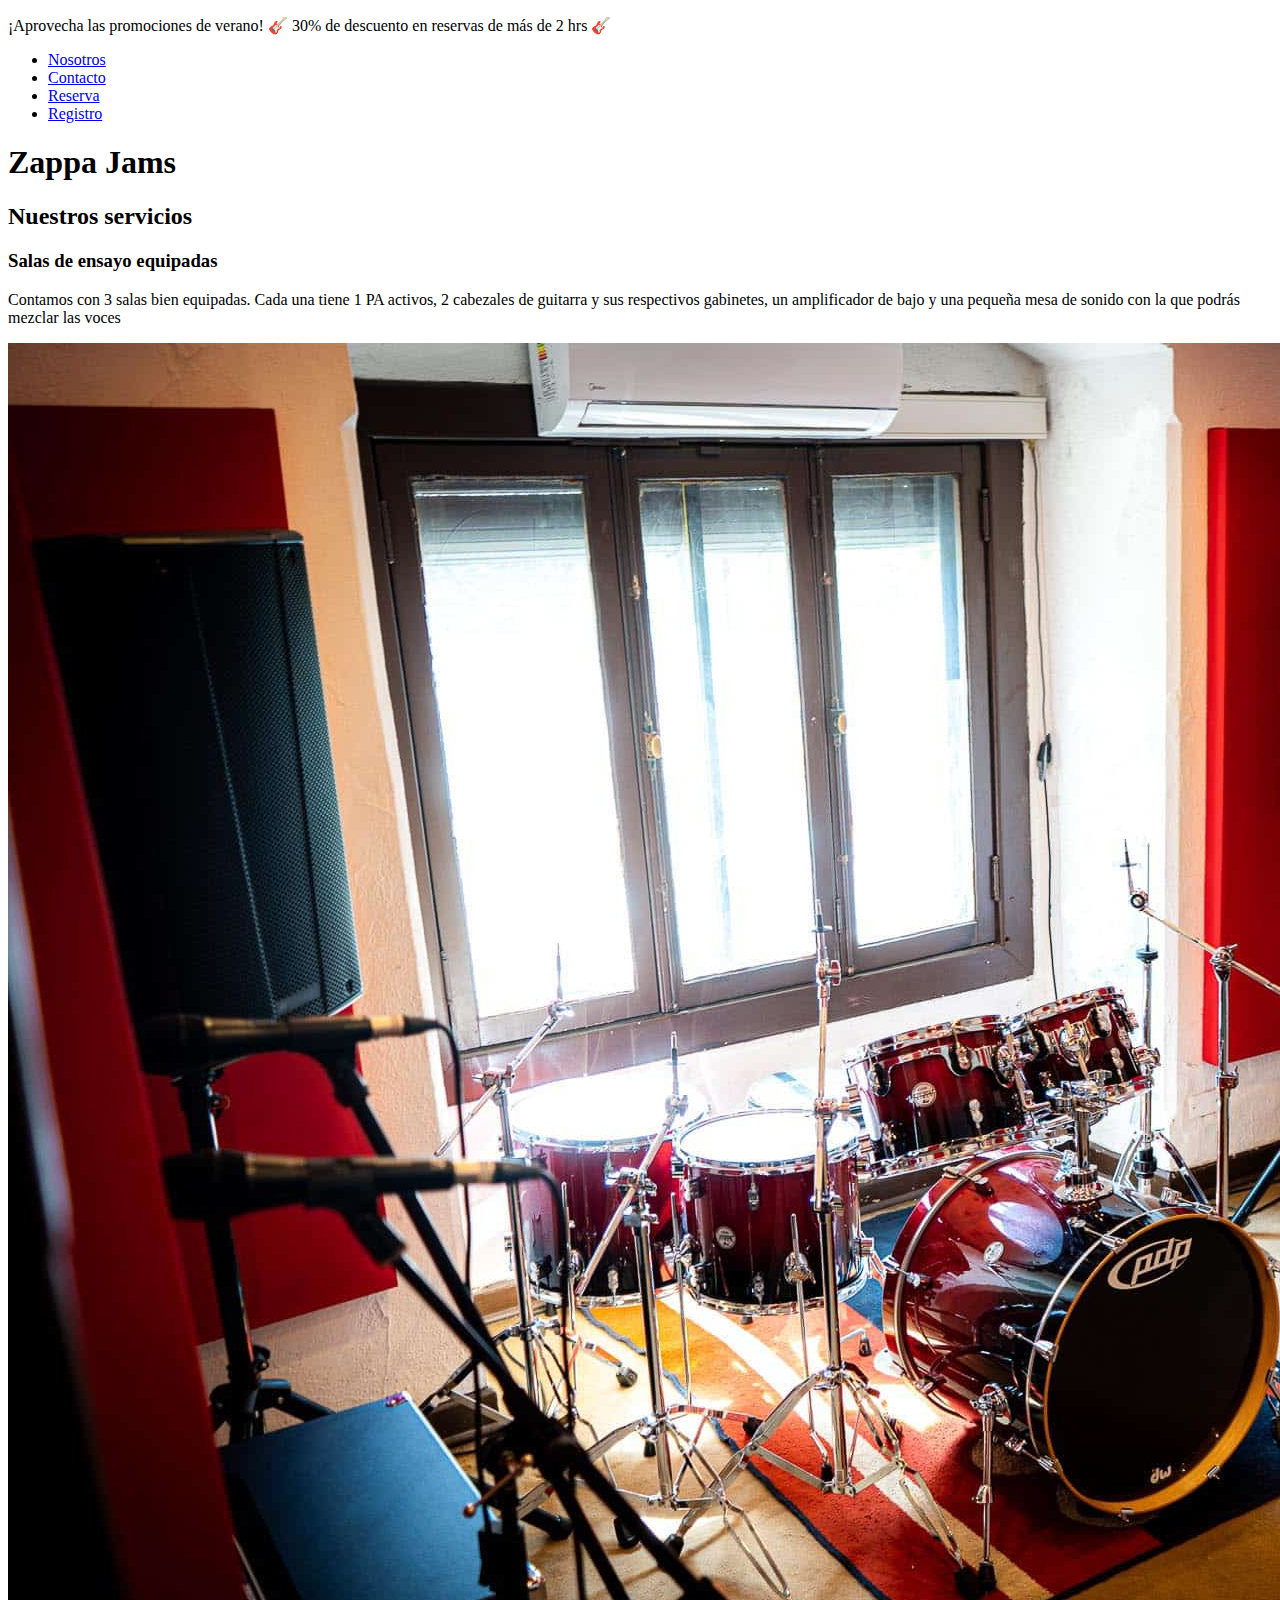
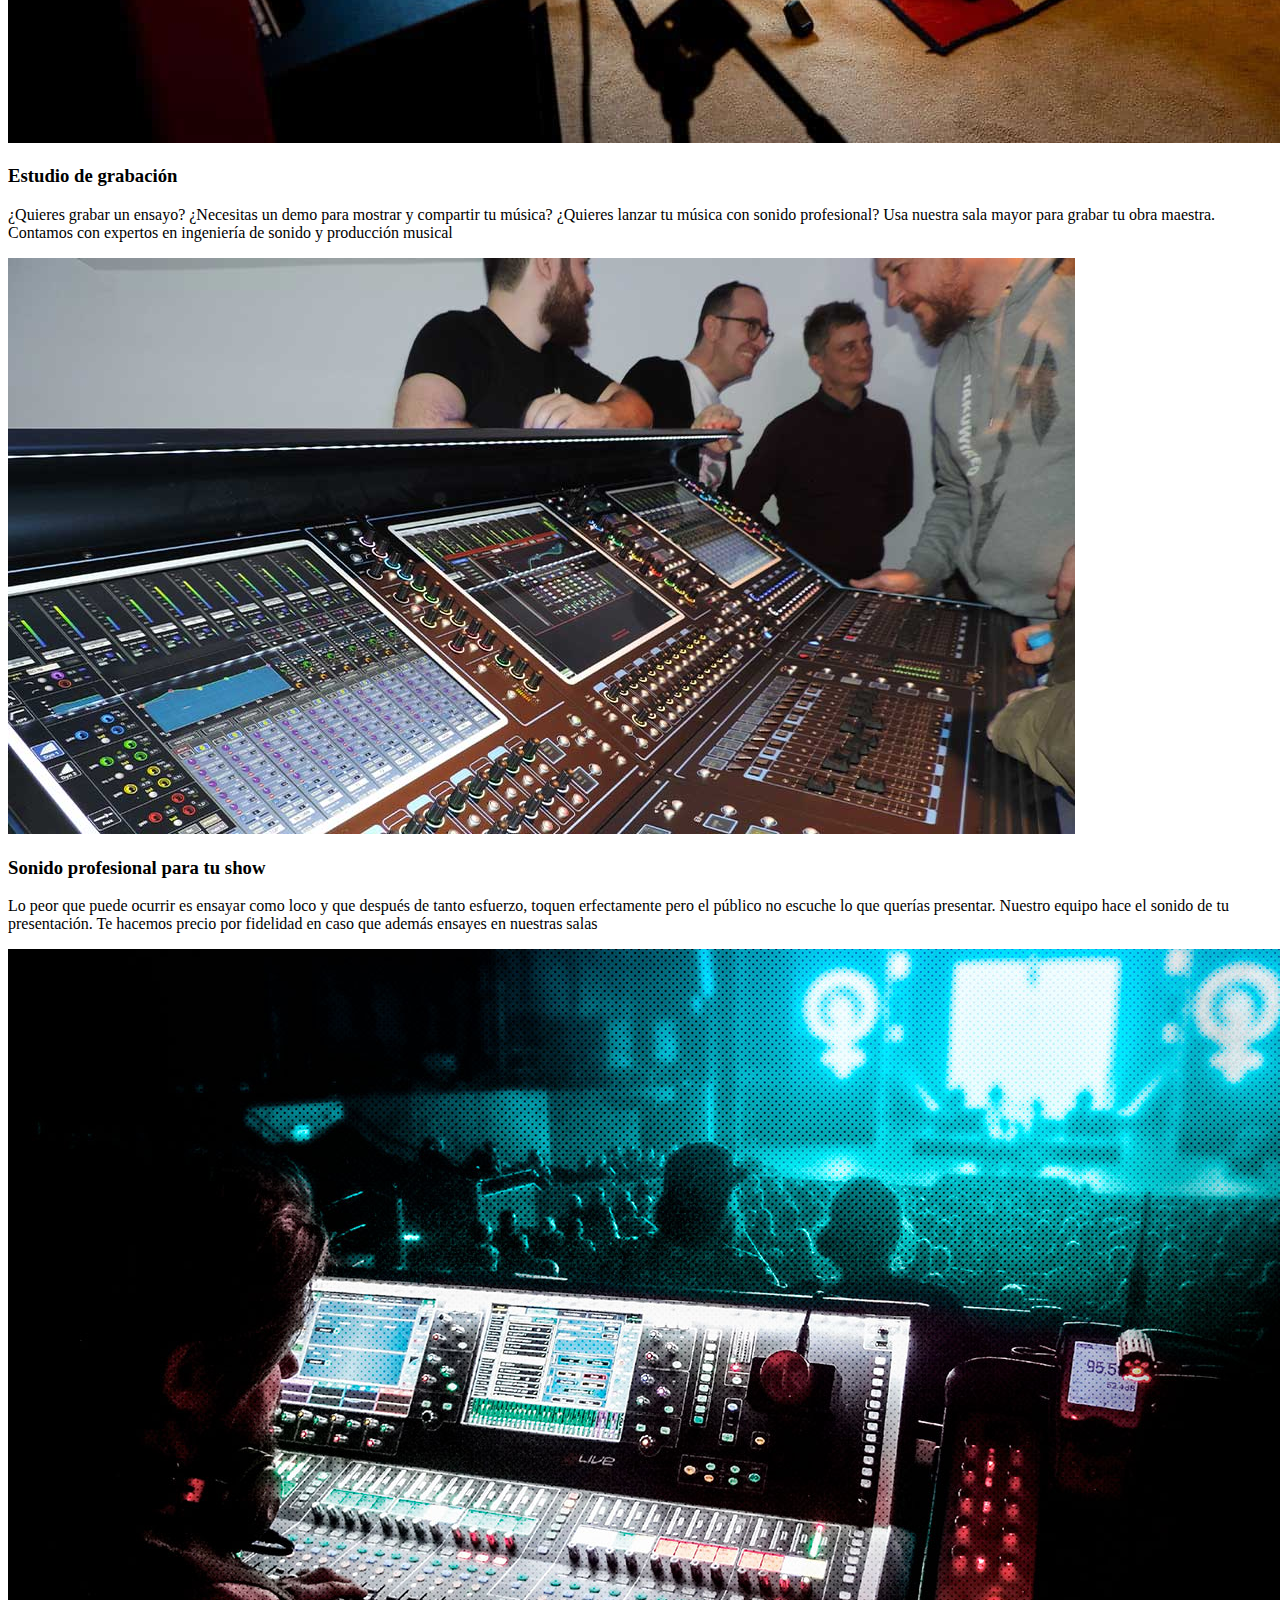
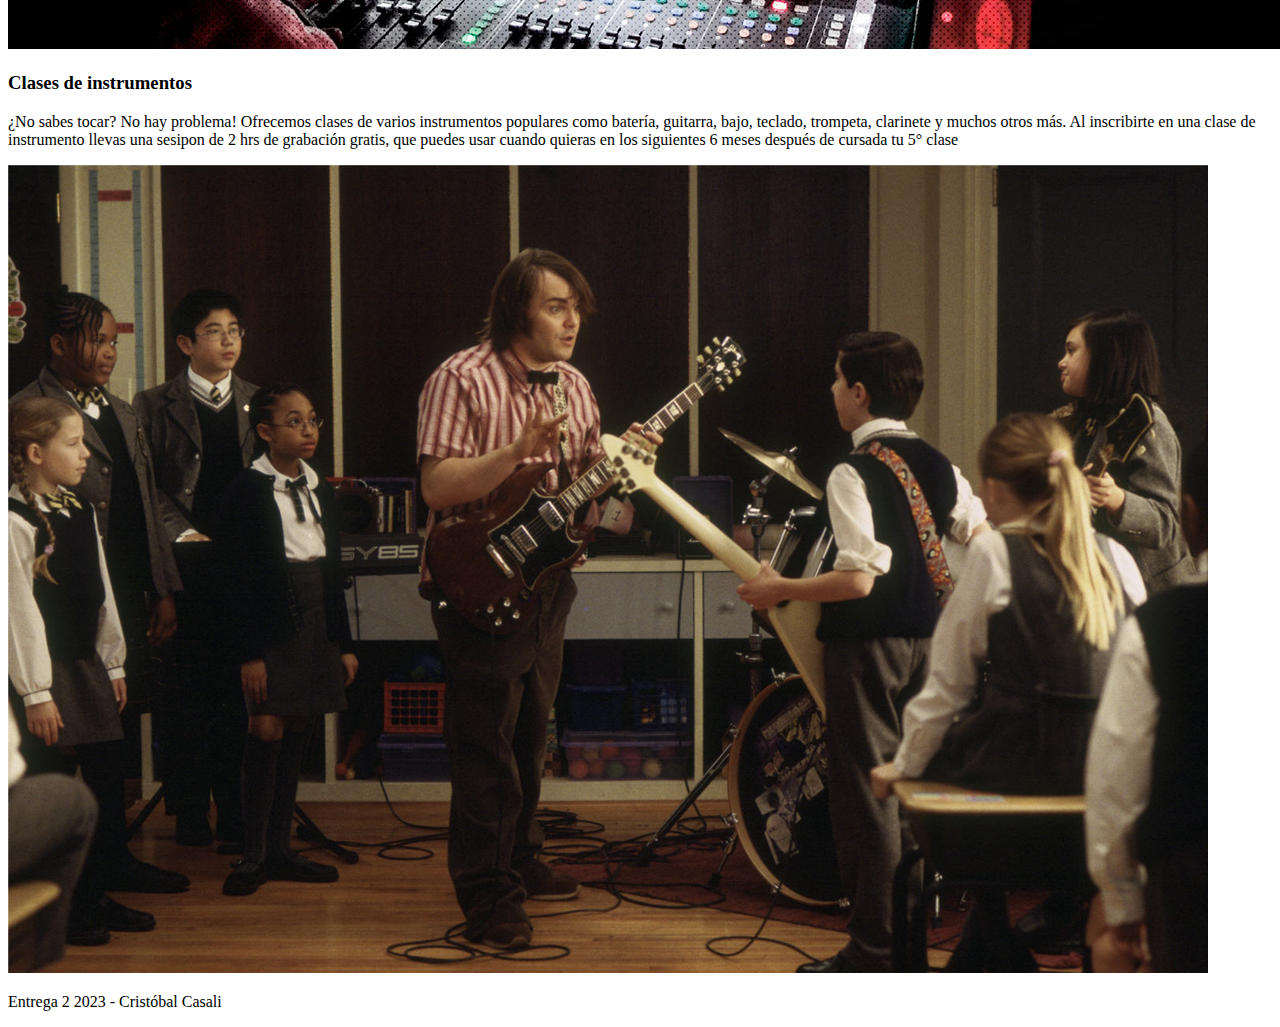
==== index.html @ 2ffb412b "estructura index.html" ====
<!DOCTYPE html>
<html lang="en">
<head>
    <meta charset="UTF-8">
    <meta name="viewport" content="width=device-width, initial-scale=1.0">
    <title>Pre Entrega 3 Coderhouse</title>
    <!-- LINK A CSS -->
    <link rel="stylesheet" href="css/style.css">

</head>
<body>

    <div class="anuncio">
        <p>¡Aprovecha las promociones de verano! 🎸 30% de descuento en reservas de más de 2 hrs 🎸</p>
    </div>

    <header>
        <nav>
            <ul>
                <li><a href="#">Nosotros</a></li>
                <li><a href="#">Contacto</a></li>
                <li><a href="#">Reserva</a></li>
                <li><a href="#">Registro</a></li>
            </ul>
        </nav>
        <h1>Zappa Jams</h1>
    </header>

    <main>

        <section class="titulo-pagina">
            <h2>Nuestros servicios</h2>
        </section>

        <section class="container-servicios">

            <div class="descripcion-prod">
                <h3>Salas de ensayo equipadas</h3>
                <p>Contamos con 3 salas bien equipadas. Cada una tiene 1 PA activos, 2 cabezales de guitarra y sus
                    respectivos gabinetes, un amplificador de bajo y una pequeña mesa de sonido con la que podrás mezclar
                    las voces</p>
                <img src="../assets/sala_ensayo.jpg" alt="Sala de ensayo">
            </div>

            <div class="descripcion-prod">
                <h3>Estudio de grabación</h3>
                <p>¿Quieres grabar un ensayo? ¿Necesitas un demo para mostrar y compartir tu música?
                    ¿Quieres lanzar tu música con sonido profesional?
                    Usa nuestra sala mayor para grabar tu obra maestra. Contamos con expertos en ingeniería de sonido
                    y producción musical</p>
                <img src="../assets/mesa_sonido.jpg " alt="Estudio grabación">
            </div>

            <div class="descripcion-prod">
                <h3>Sonido profesional para tu show</h3>
                <p>Lo peor que puede ocurrir es ensayar como loco y que después de tanto esfuerzo, toquen erfectamente 
                    pero el público no escuche lo que querías presentar. Nuestro equipo hace el sonido de tu presentación.
                    Te hacemos precio por fidelidad en caso que además ensayes en nuestras salas</p>
                <img src="../assets/sonido-en-vivo.jpg" alt="Sonido vivo">
            </div>

            <div class="descripcion-prod">
                <h3>Clases de instrumentos</h3>
                <p>¿No sabes tocar? No hay problema! Ofrecemos clases de varios instrumentos populares como batería, guitarra, bajo, teclado,
                    trompeta, clarinete y muchos otros más. Al inscribirte en una clase de instrumento llevas una sesipon de 2 hrs de grabación
                    gratis, que puedes usar cuando quieras en los siguientes 6 meses después de cursada tu 5° clase
                </p>
                <img src="../assets/school-of-rock.jpg" alt="Clases instrumento">
            </div>

        </section>

    </main>

    <footer>
        <p>Entrega 2 2023 - Cristóbal Casali</p>
    </footer>
    
</body>
</html>
---- css/style.css ----
/*# sourceMappingURL=style.css.map */
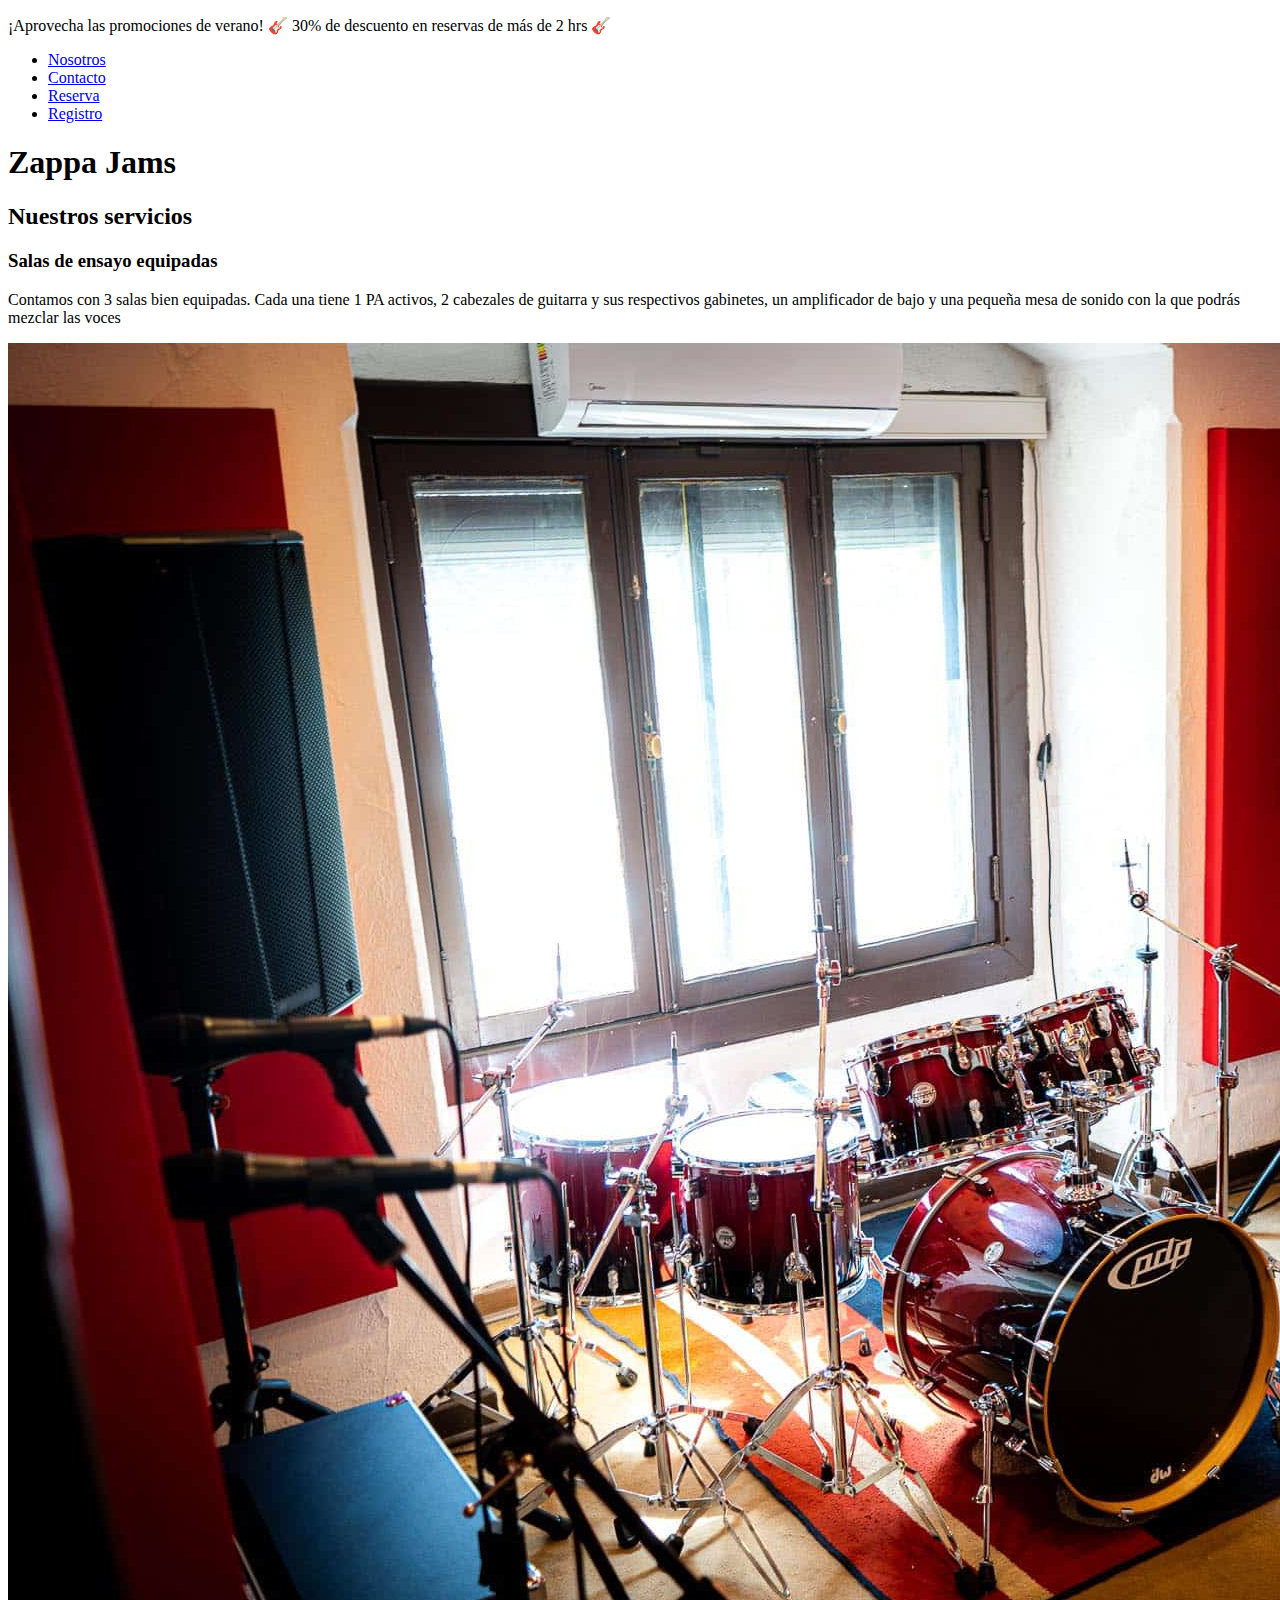
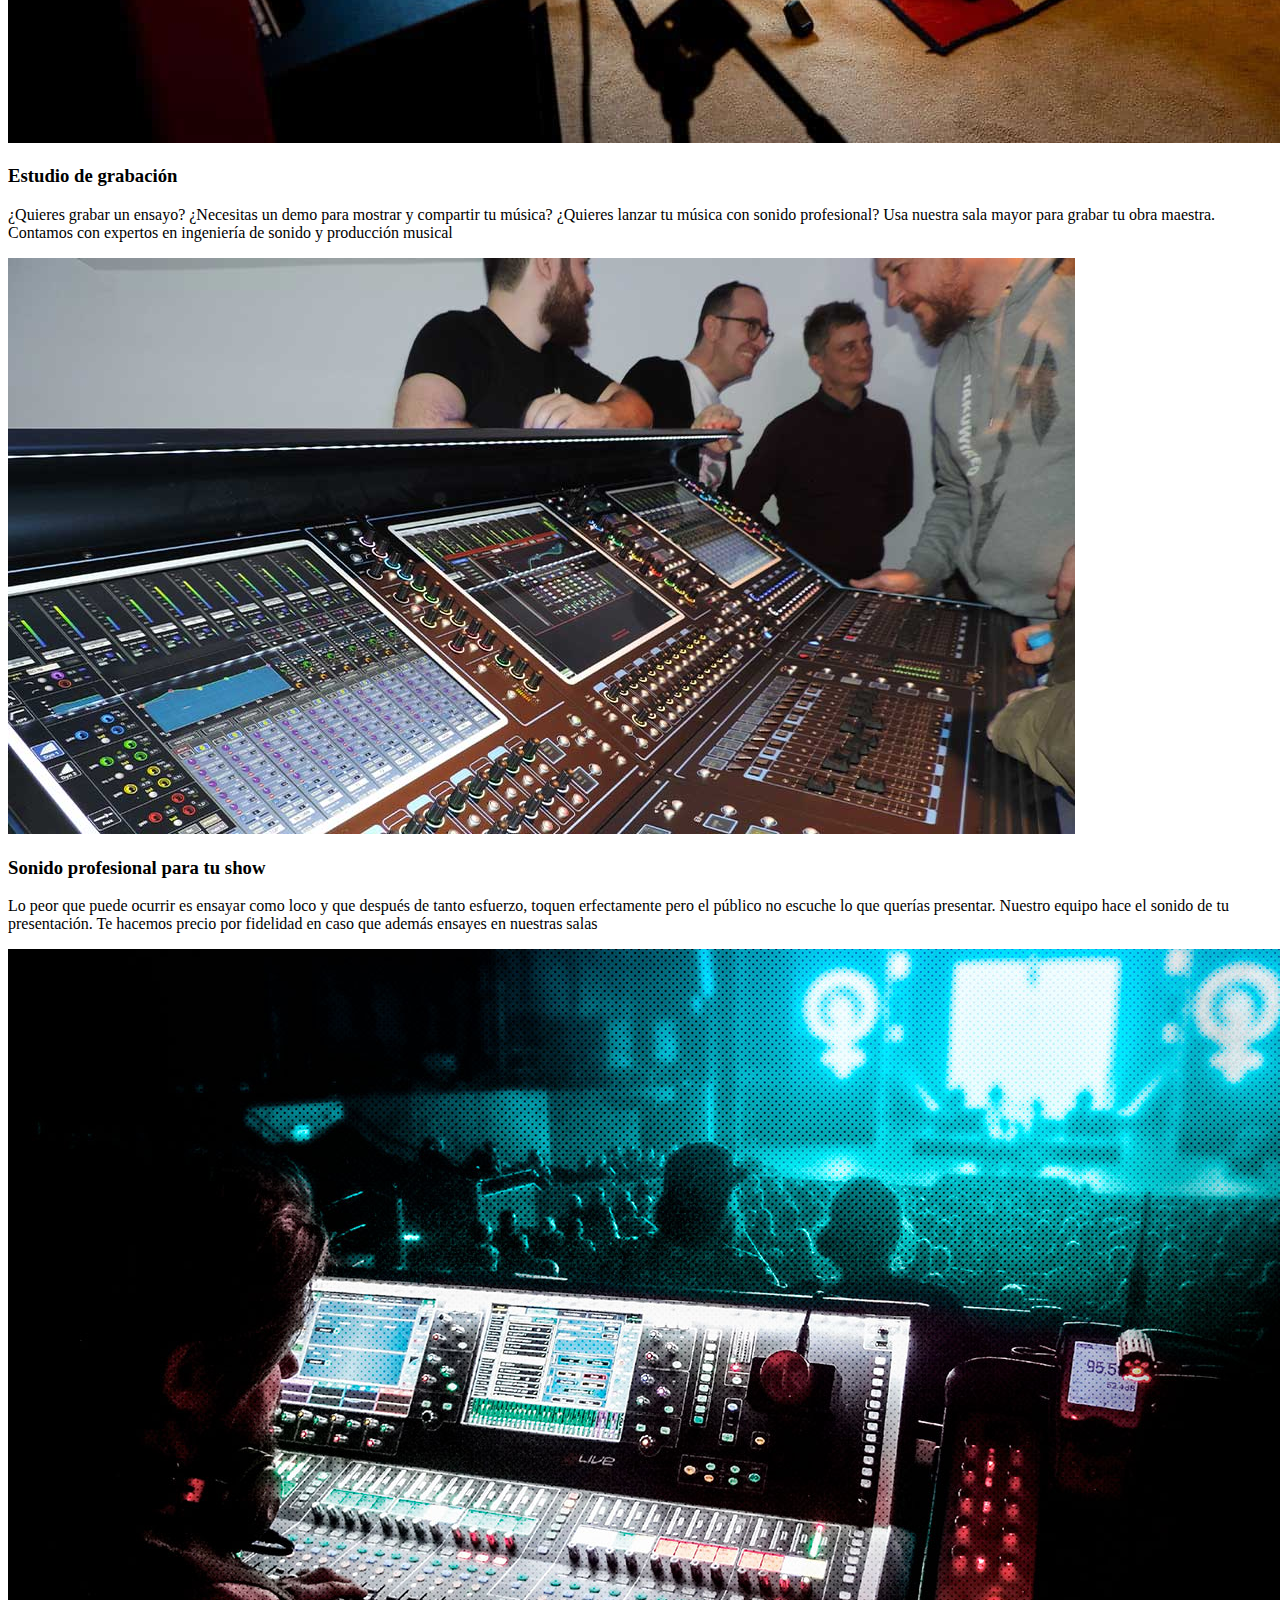
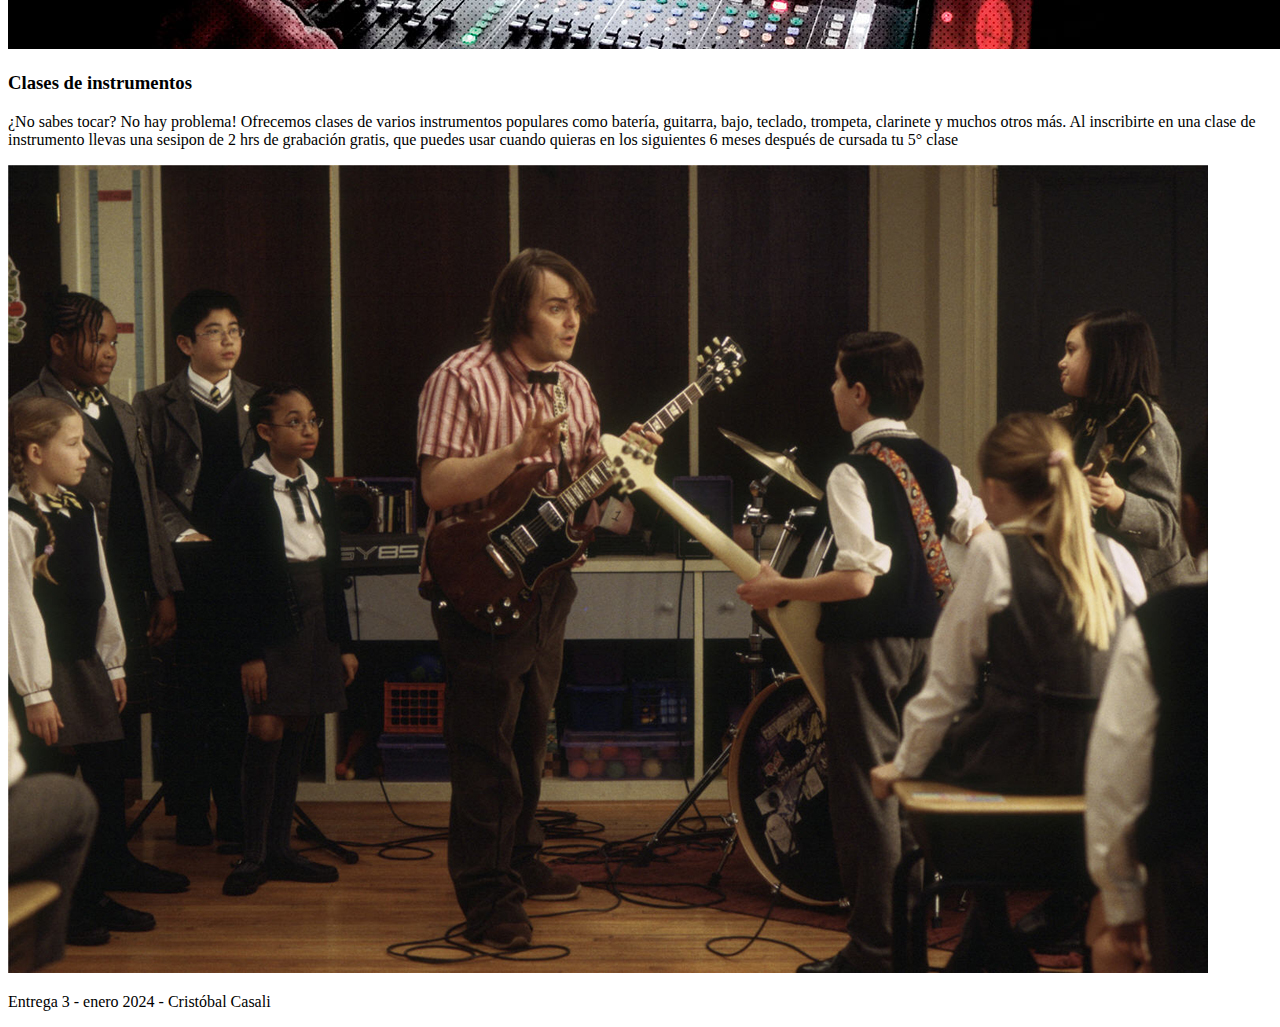
==== commit b42c5567: "fix links de páginas en el sitio y link a index desde otras" ====
--- a/index.html
+++ b/index.html
@@ -17,10 +17,10 @@
     <header>
         <nav>
             <ul>
-                <li><a href="#">Nosotros</a></li>
-                <li><a href="#">Contacto</a></li>
-                <li><a href="#">Reserva</a></li>
-                <li><a href="#">Registro</a></li>
+                <li><a href="html/nosotros.html">Nosotros</a></li>
+                <li><a href="html/contacto.html">Contacto</a></li>
+                <li><a href="html/reserva.html">Reserva</a></li>
+                <li><a href="html/registro.html">Registro</a></li>
             </ul>
         </nav>
         <h1>Zappa Jams</h1>
@@ -73,7 +73,7 @@
     </main>
 
     <footer>
-        <p>Entrega 2 2023 - Cristóbal Casali</p>
+        <p>Entrega 3 - enero 2024 - Cristóbal Casali</p>
     </footer>
     
 </body>
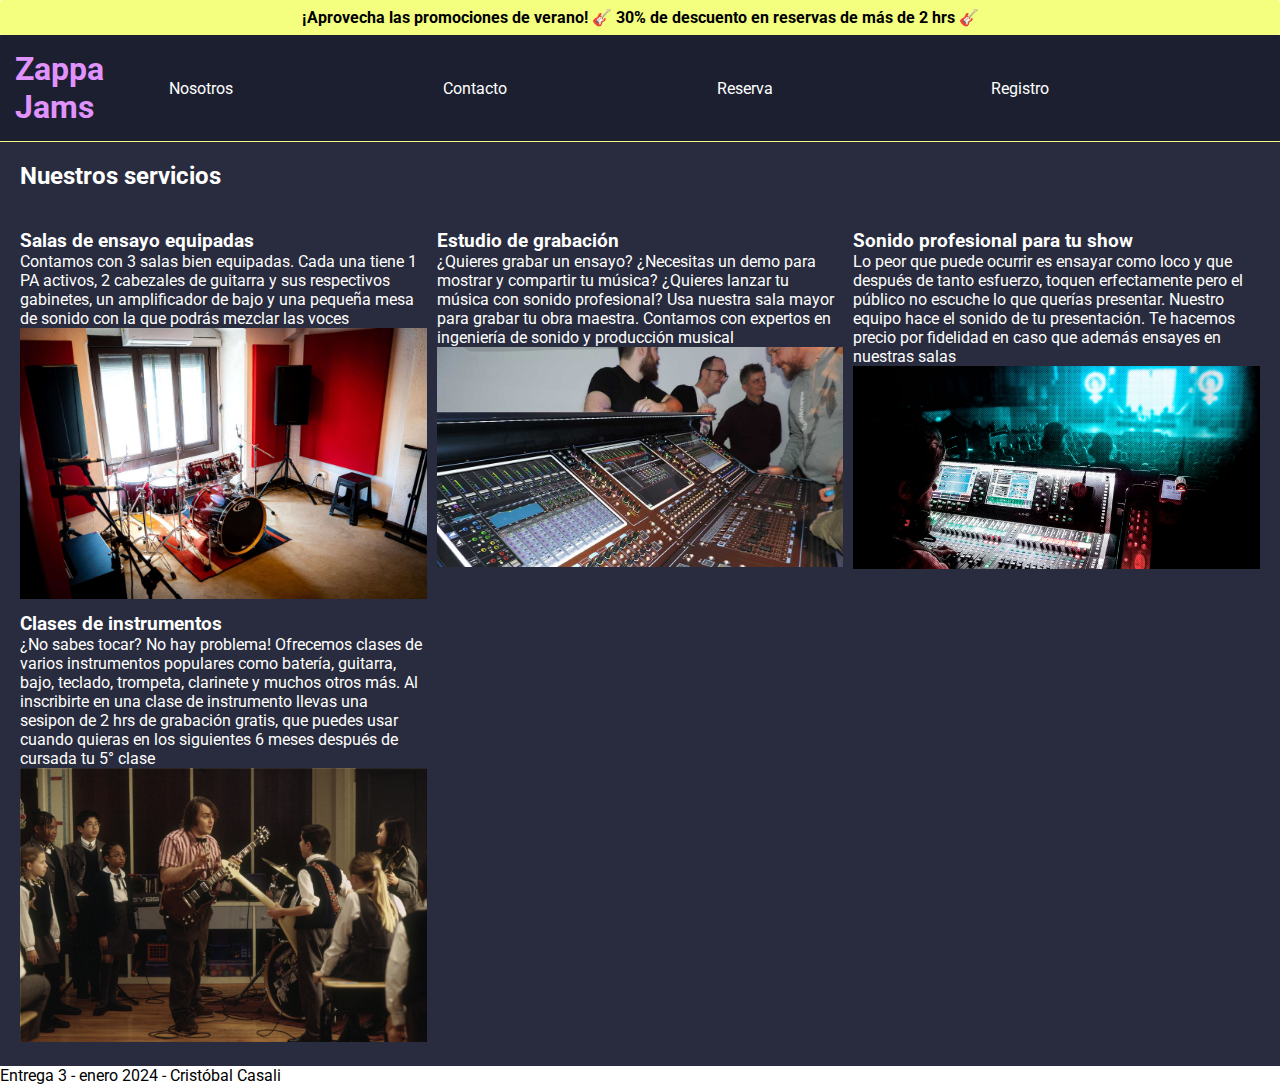
==== commit 71d805b4: "Fix link a GoogleFonts en .htmls" ====
--- a/index.html
+++ b/index.html
@@ -6,15 +6,22 @@
     <title>Pre Entrega 3 Coderhouse</title>
     <!-- LINK A CSS -->
     <link rel="stylesheet" href="css/style.css">
+    <!-- Link a Google Fonts para usar Roboto -->
+    <link rel="preconnect" href="https://fonts.googleapis.com">
+    <link rel="preconnect" href="https://fonts.gstatic.com" crossorigin>
+    <link href="https://fonts.googleapis.com/css2?family=Roboto:ital,wght@0,100;0,300;0,400;0,500;0,700;0,900;1,100;1,300;1,400;1,500;1,700;1,900&display=swap" rel="stylesheet">
 
 </head>
 <body>
 
+    <!-- Anuncio. Mejora interesante es hacer que sea ocultable -->
     <div class="anuncio">
         <p>¡Aprovecha las promociones de verano! 🎸 30% de descuento en reservas de más de 2 hrs 🎸</p>
     </div>
 
+     <!-- Header y navbar para navegar entre las distintas páginas del sitio -->
     <header>
+        <a href="./index.html"><h1>Zappa Jams</h1></a>
         <nav>
             <ul>
                 <li><a href="html/nosotros.html">Nosotros</a></li>
@@ -23,7 +30,7 @@
                 <li><a href="html/registro.html">Registro</a></li>
             </ul>
         </nav>
-        <h1>Zappa Jams</h1>
+
     </header>
 
     <main>
--- a/css/style.css
+++ b/css/style.css
@@ -1,3 +1,90 @@
+header {
+  width: 100%;
+  display: flex;
+  background-color: #1C1F30;
+  border-bottom: 1px solid #F4FF80;
+  padding: 15px;
+  justify-content: space-between;
+}
+header nav {
+  align-items: center;
+  width: 100%;
+}
+header nav ul {
+  list-style-type: none;
+  display: grid;
+  grid-template-columns: repeat(4, 1fr);
+  height: 100%;
+  justify-content: center;
+  align-items: center;
+}
+header nav ul li {
+  color: #F4FF80;
+  text-decoration: none;
+}
+header a {
+  color: #fff;
+  text-decoration: none;
+}
+header a:hover {
+  text-decoration: underline;
+  font-weight: bold;
+}
+header a h1 {
+  color: #E093FE;
+  text-decoration: none;
+}
 
+.anuncio {
+  background-color: #F4FF80;
+  display: flex;
+  color: black;
+  width: 100%;
+  height: 35px;
+  border-radius: 2px;
+  align-items: center;
+  justify-content: center;
+}
+.anuncio p {
+  text-align: center;
+  font-weight: bold;
+}
+
+main {
+  background-color: #292C3E;
+  width: 100%;
+  height: 100%;
+  color: #fff;
+}
+main .titulo-pagina {
+  padding: 20px;
+}
+main .container-servicios {
+  padding: 20px 20px;
+  display: grid;
+  grid-template-columns: repeat(3, 1fr);
+  width: 100%;
+  gap: 10px;
+}
+main .descripcion-prod-h3 {
+  text-align: center;
+}
+main img {
+  max-width: 100%;
+  height: auto;
+}
+
+.roboto-regular {
+  font-family: "Roboto, sans-serif";
+  font-weight: 400;
+  font-style: normal;
+}
+
+* {
+  margin: 0%;
+  padding: 0%;
+  box-sizing: border-box;
+  font-family: "Roboto", sans-serif;
+}
 
 /*# sourceMappingURL=style.css.map */
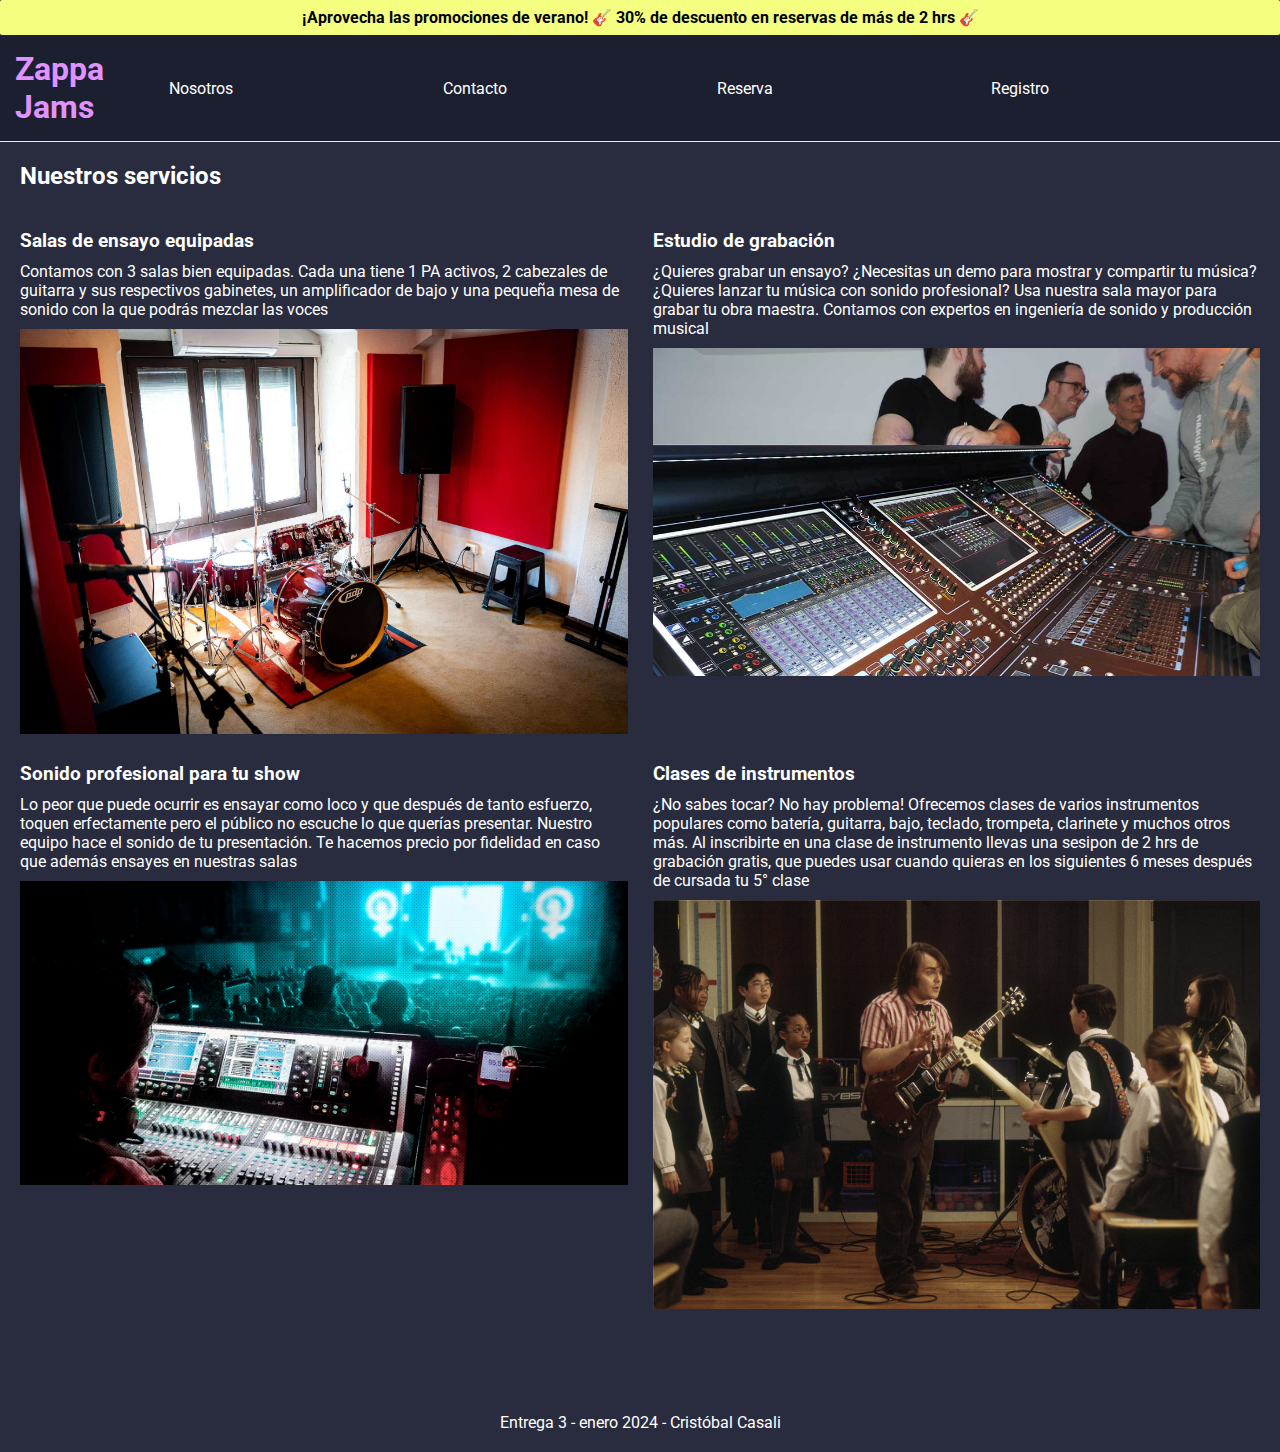
==== commit 2a95a518: "revisión links y html" ====
--- a/index.html
+++ b/index.html
@@ -82,6 +82,6 @@
     <footer>
         <p>Entrega 3 - enero 2024 - Cristóbal Casali</p>
     </footer>
-    
+
 </body>
 </html>--- a/css/style.css
+++ b/css/style.css
@@ -1,3 +1,16 @@
+.roboto-regular {
+  font-family: "Roboto, sans-serif";
+  font-weight: 400;
+  font-style: normal;
+}
+
+* {
+  margin: 0%;
+  padding: 0%;
+  box-sizing: border-box;
+  font-family: "Roboto", sans-serif;
+}
+
 header {
   width: 100%;
   display: flex;
@@ -19,7 +32,6 @@
   align-items: center;
 }
 header nav ul li {
-  color: #F4FF80;
   text-decoration: none;
 }
 header a {
@@ -62,29 +74,35 @@
 main .container-servicios {
   padding: 20px 20px;
   display: grid;
-  grid-template-columns: repeat(3, 1fr);
+  grid-template-columns: repeat(2, 1fr);
   width: 100%;
-  gap: 10px;
+  gap: 25px;
 }
 main .descripcion-prod-h3 {
   text-align: center;
+  padding: 10px;
+}
+main p {
+  margin-top: 10px;
+  margin-bottom: 10px;
 }
 main img {
   max-width: 100%;
   height: auto;
 }
 
-.roboto-regular {
-  font-family: "Roboto, sans-serif";
-  font-weight: 400;
-  font-style: normal;
+footer {
+  margin-top: 80px;
+  margin-bottom: 20px;
+  width: 100%;
+  color: #fff;
+}
+footer p {
+  text-align: center;
 }
 
-* {
-  margin: 0%;
-  padding: 0%;
-  box-sizing: border-box;
-  font-family: "Roboto", sans-serif;
+body {
+  background-color: #292C3E;
 }
 
 /*# sourceMappingURL=style.css.map */
